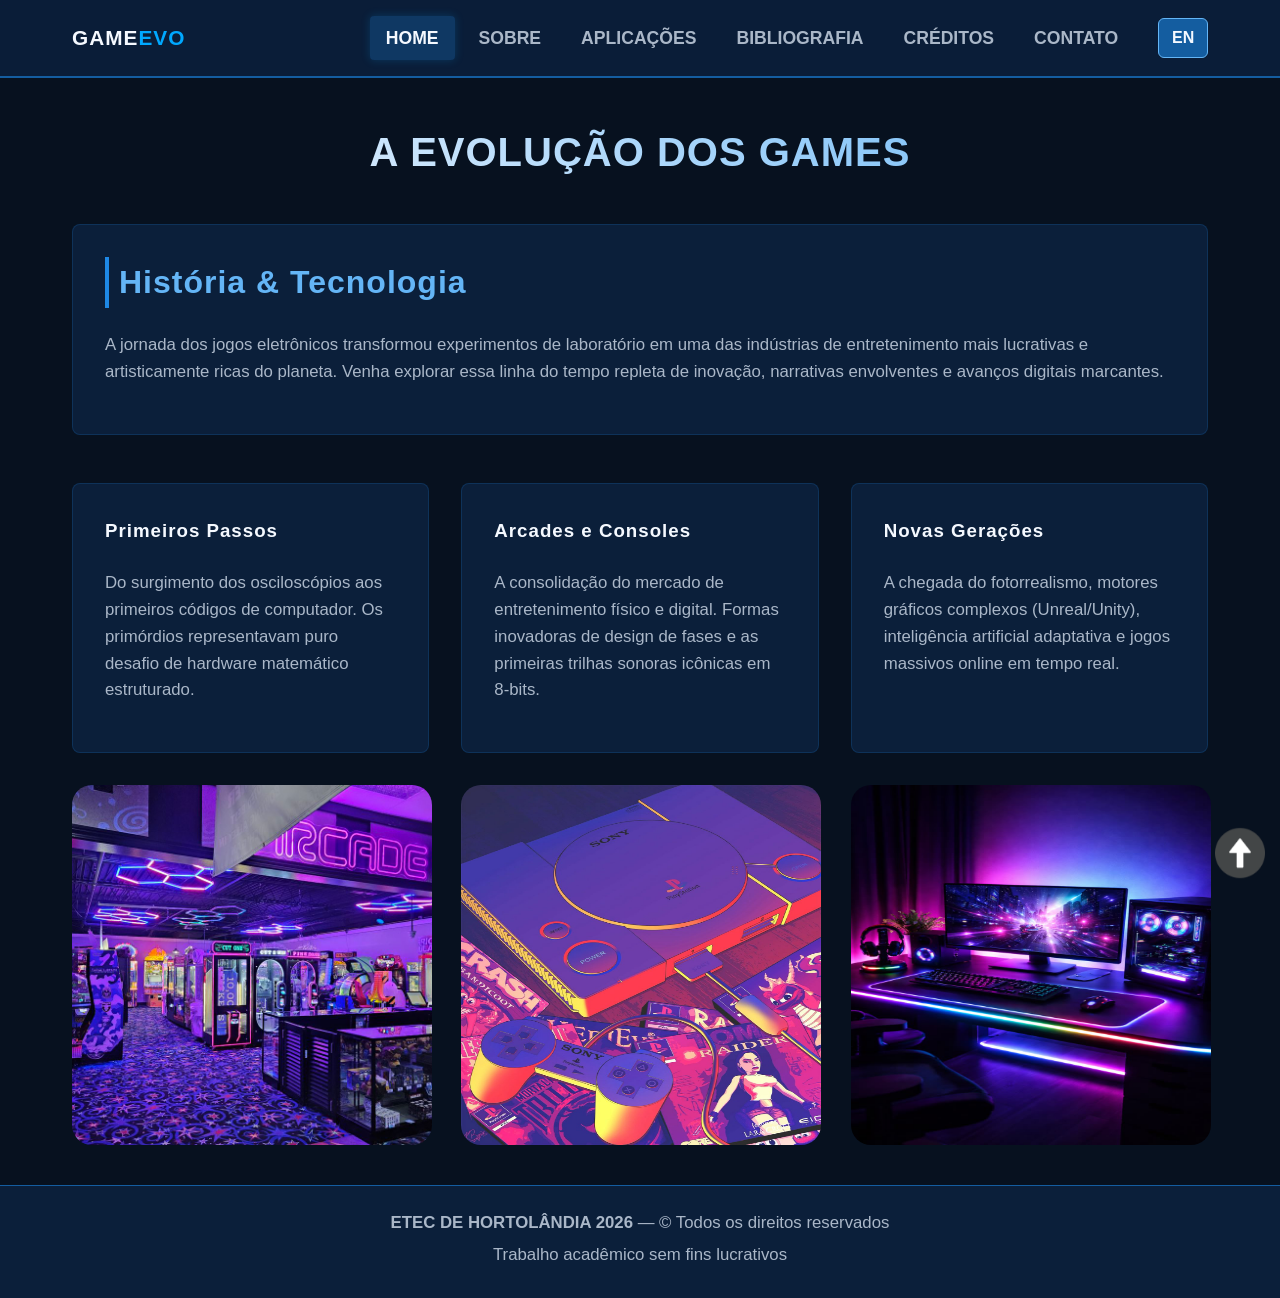
==== index.html @ b484cb91 "Add files via upload" ====
<!DOCTYPE html>
<html lang="pt-BR">
<head>
    <meta charset="UTF-8">
    <meta name="viewport" content="width=device-width, initial-scale=1.0">
    <title>A Evolução dos Games - Home</title>
    <link rel="icon" type="image/jpg" href="portasopen2.0/img/icon.jpg">
    <link rel="stylesheet" href="portasopen2.0/style.css">
</head>
<body>
    <header>
        <div class="nav-container">
            <a href="index.html" class="logo">GAME<span>EVO</span></a>
            <nav>
                <ul class="nav-menu">
                    <li><a href="index.html" class="nav-link active">Home</a></li>
                    <li><a href="portasopen2.0/pt/sobre.html" class="nav-link">Sobre</a></li>
                    <li><a href="portasopen2.0/pt/aplicacoes.html" class="nav-link">Aplicações</a></li>
                    <li><a href="portasopen2.0/pt/bibliografia.html" class="nav-link">Bibliografia</a></li>
                    <li class="dropdown">
                        <a href="#" class="nav-link">Créditos</a>
                        <ul class="dropdown-menu">
                            <li><a href="portasopen2.0/pt/desenvolvedores.html">Desenvolvedores</a></li>
                            <li><a href="portasopen2.0/pt/orientadores.html">Orientadores</a></li>
                        </ul>
                    </li>
                    <li><a href="portasopen2.0/pt/contato.html" class="nav-link">Contato</a></li>
                </ul>
                <a href="portasopen2.0/en/index.html" class="lang-switch">EN</a>
            </nav>
        </div>
    </header>
    <main>
        <h1>A EVOLUÇÃO DOS GAMES</h1>
        <section class="card" style="margin-bottom: 3rem;">
            <h2>História & Tecnologia</h2>
            <p>A jornada dos jogos eletrônicos transformou experimentos de laboratório em uma das indústrias de entretenimento mais lucrativas e artisticamente ricas do planeta. Venha explorar essa linha do tempo repleta de inovação, narrativas envolventes e avanços digitais marcantes.</p>
        </section>
        <div class="grid-container">
            <div class="card">
                <h3>Primeiros Passos</h3>
                <p>Do surgimento dos osciloscópios aos primeiros códigos de computador. Os primórdios representavam puro desafio de hardware matemático estruturado.</p>
            </div>
            <div class="card">
                <h3>Arcades e Consoles</h3>
                <p>A consolidação do mercado de entretenimento físico e digital. Formas inovadoras de design de fases e as primeiras trilhas sonoras icônicas em 8-bits.</p>
            </div>
            <div class="card">
                <h3>Novas Gerações</h3>
                <p>A chegada do fotorrealismo, motores gráficos complexos (Unreal/Unity), inteligência artificial adaptativa e jogos massivos online em tempo real.</p>
            </div>
            <img src="portasopen2.0/img/arcade.jpg" width="360" height="360">
            <img src="portasopen2.0/img/console.jpg" width="360" height="360">
            <img src="portasopen2.0/img/computador.jpg" width="360" height="360">
        </div>
    </main>
    <footer>
        <a class="ancora" href="#"><img src="portasopen2.0/img/seta.png" width="50" height="50"></a>
        <p><strong>ETEC DE HORTOLÂNDIA 2026</strong> — © Todos os direitos reservados</p>
        <p>Trabalho acadêmico sem fins lucrativos</p>
    </footer>
</body>
</html>
---- portasopen2.0/style.css ----
:root {
    --azul-profundo: #07111F;
    --azul-escuro: #0B1F3A;
    --azul-medio: #145DA0;
    --azul-vibrante: #1E88E5;
    --azul-claro: #64B5F6;
    --azul-neon: #00A8FF;
    --branco: #F5F9FF;
    --cinza-azulado: #AAB7C8;
    --font-header: 'Orbitron', sans-serif;
    --font-sub: 'Rajdhani', sans-serif;
    --font-body: 'Roboto', sans-serif;
    --transition: all 0.3s ease;
}

* {
    margin: 0;
    padding: 0;
    box-sizing: border-box;
    scrollbar-width: none;
    -ms-overflow-style: none;
}


*::-webkit-scrollbar {
    display: none;
}
html{
    scroll-behavior: smooth;
}
body {
    background-color: var(--azul-profundo);
    color: var(--branco);
    font-family: var(--font-body);
    line-height: 1.6;
    overflow-x: hidden;
    display: flex;
    flex-direction: column;
    min-height: 100vh;
}

header {
    background: rgba(11, 31, 58, 0.96);
    border-bottom: 2px solid var(--azul-medio);
    position: fixed;
    width: 100%;
    top: 0;
    z-index: 1000;
    backdrop-filter: blur(12px);
    -webkit-backdrop-filter: blur(12px);
}

.nav-container {
    max-width: 1200px;
    margin: 0 auto;
    display: flex;
    justify-content: space-between;
    align-items: center;
    padding: 1rem 2rem;
}

.logo {
    font-family: var(--font-header);
    font-size: 1.3rem;
    font-weight: bold;
    color: var(--branco);
    text-decoration: none;
    letter-spacing: 1px;
}

.logo span {
    color: var(--azul-neon);
}

nav {
    display: flex;
    align-items: center;
    gap: 1.5rem;
}

.nav-menu {
    display: flex;
    list-style: none;
    gap: 0.5rem;
    align-items: center;
}

.nav-menu li {
    position: relative;
}

.nav-link {
    font-family: var(--font-sub);
    color: var(--cinza-azulado);
    text-decoration: none;
    font-size: 1.1rem;
    font-weight: 600;
    text-transform: uppercase;
    padding: 0.5rem 1rem;
    border-radius: 4px;
    transition: var(--transition);
    display: block;
}

.nav-link:hover,
.nav-link.active,
.nav-menu li:hover>.nav-link {
    color: var(--branco) !important;
    background: rgba(30, 136, 229, 0.25) !important;
    box-shadow: 0 0 12px rgba(0, 168, 255, 0.3);
}

.nav-link.active,
.nav-menu li:hover>.nav-link {
    color: var(--branco);
    background: rgba(30, 136, 229, 0.2);
    box-shadow: 0 0 10px rgba(0, 168, 255, 0.2);
}

.dropdown-menu {
    display: none;
    position: absolute;
    top: 100%;
    left: 50%;
    transform: translateX(-50%);
    background: var(--azul-escuro);
    border: 1px solid var(--azul-medio);
    min-width: 200px;
    box-shadow: 0px 8px 24px rgba(7, 17, 31, 0.8);
    border-radius: 8px;
    padding: 0.5rem 0;
    z-index: 1100;
    margin-top: 5px;
}

.dropdown-menu::before {
    content: '';
    position: absolute;
    top: -6px;
    left: 50%;
    transform: translateX(-50%) rotate(45deg);
    width: 10px;
    height: 10px;
    background: var(--azul-escuro);
    border-left: 1px solid var(--azul-medio);
    border-top: 1px solid var(--azul-medio);
}

.dropdown-menu li {
    width: 100%;
}

.dropdown-menu li a {
    color: var(--cinza-azulado);
    padding: 0.7rem 1.2rem;
    text-decoration: none;
    display: block;
    font-family: var(--font-sub);
    font-size: 1rem;
    text-transform: uppercase;
    transition: var(--transition);
    text-align: center;
}

.dropdown-menu li a:hover {
    background: rgba(0, 168, 255, 0.15);
    color: var(--branco);
}

.nav-menu li:hover .dropdown-menu {
    display: block;
    animation: menuFade 0.2s ease-in-out;
}

@keyframes menuFade {
    from {
        opacity: 0;
        transform: translateX(-50%) translateY(5px);
    }

    to {
        opacity: 1;
        transform: translateX(-50%) translateY(0);
    }
}

.lang-switch {
    background: var(--azul-medio);
    color: var(--branco);
    border: 1px solid var(--azul-claro);
    text-decoration: none;
    padding: 0.4rem 0.8rem;
    border-radius: 6px;
    font-family: var(--font-sub);
    font-weight: bold;
    font-size: 1rem;
    transition: var(--transition);
}

.lang-switch:hover {
    background: var(--azul-vibrante);
    box-shadow: 0 0 10px rgba(0, 168, 255, 0.4);
}


main {
    max-width: 1200px;
    margin: 120px auto 40px auto;
    padding: 0 2rem;
    flex: 1;
    width: 100%;
}

h1,
h2,
h3 {
    font-family: var(--font-header);
    letter-spacing: 1px;
    margin-bottom: 1.5rem;
}

h1 {
    font-size: 2.5rem;
    text-align: center;
    background: linear-gradient(45deg, var(--branco), var(--azul-claro));
    -webkit-background-clip: text;
    -webkit-text-fill-color: transparent;
    margin-bottom: 2.5rem;
}

h2 {
    font-size: 2rem;
    color: var(--azul-claro);
    border-left: 4px solid var(--azul-vibrante);
    padding-left: 10px;
}

p {
    color: var(--cinza-azulado);
    margin-bottom: 1rem;
    font-size: 1.05rem;
}

.grid-container {
    display: grid;
    grid-template-columns: repeat(auto-fit, minmax(280px, 1fr));
    gap: 2rem;
    margin-top: 2rem;
}

.grid-container img:hover {
    transform: scale(115%);
    border-radius: 20px;
    transition-duration: 500ms;

}

.grid-container img {
    transition: transform 0.3s ease-in-out;
    border-radius: 20px;
}

.card {
    background: var(--azul-escuro);
    border: 1px solid rgba(20, 93, 160, 0.3);
    border-radius: 8px;
    padding: 2rem;
    transition: var(--transition);
    position: relative;
    overflow: hidden;
}

.card::before {
    content: '';
    position: absolute;
    top: 0;
    left: 0;
    width: 100%;
    height: 3px;
    background: linear-gradient(90deg, transparent, var(--azul-neon), transparent);
    transform: translateX(-100%);
    transition: var(--transition);
}

.card:hover {
    transform: translateY(-5px);
    border-color: var(--azul-vibrante);
    box-shadow: 0 10px 20px rgba(7, 17, 31, 0.5), 0 0 15px rgba(0, 168, 255, 0.1);
}

.card:hover::before {
    transform: translateX(100%);
    transition: all 0.8s ease;
}

.timeline {
    position: relative;
    max-width: 800px;
    margin: 3rem auto;
    padding: 1rem;
}

.timeline::after {
    content: '';
    position: absolute;
    width: 4px;
    background-color: var(--azul-medio);
    top: 0;
    bottom: 0;
    left: 50%;
    margin-left: -2px;
}

.timeline-item {
    padding: 10px 40px;
    position: relative;
    background-color: inherit;
    width: 50%;
}

.timeline-item::after {
    content: '';
    position: absolute;
    width: 16px;
    height: 16px;
    right: -8px;
    background-color: var(--azul-profundo);
    border: 4px solid var(--azul-neon);
    top: 15px;
    border-radius: 50%;
    z-index: 1;
}


.left {
    left: 0;
}

.right {
    left: 50%;
}

.right::after {
    left: -8px;
}

.timeline-content {
    padding: 1.5rem;
    background: var(--azul-escuro);
    position: relative;
    border-radius: 6px;
    border: 1px solid rgba(30, 136, 229, 0.2);
}

.game-timeline {
    position: relative;
    max-width: 1000px;
    margin: 4rem auto;
    padding: 2rem 0;
}

.game-timeline::after {
    content: '';
    position: absolute;
    width: 4px;
    background-color: var(--azul-medio);
    top: 0;
    bottom: 0;
    left: 50%;
    transform: translateX(-50%);
    z-index: 1;
}

.game-timeline-item {
    position: relative;
    width: 100%;
    display: flex;
    align-items: stretch;
    gap: 3rem;
    margin-bottom: 4rem;
    z-index: 2;
}

.game-timeline-item::after {
    content: '';
    position: absolute;
    width: 16px;
    height: 16px;
    background-color: var(--azul-profundo);
    border: 4px solid var(--azul-neon);
    left: 50%;
    top: 50%;
    transform: translate(-50%, -50%);
    border-radius: 50%;
    z-index: 3;
}

.game-left {
    flex-direction: row;
}

.game-left .timeline-content {
    flex: 1;
    text-align: right;
}

.game-left .timeline-external-img {
    flex: 1;
    max-width: calc(50% - 1.5rem);
}

.game-right {
    flex-direction: row-reverse;
}

.game-right .timeline-content {
    flex: 1;
    text-align: left;
}

.game-right .timeline-external-img {
    flex: 1;
    max-width: calc(50% - 1.5rem);
}

.timeline-content {
    padding: 1.8rem;
    background: var(--azul-escuro);
    border-radius: 16px;
    border: 1px solid rgba(30, 136, 229, 0.2);
    box-shadow: inset 0 0 20px rgba(30, 136, 229, 0.05);
}

.timeline-external-img {
    background: var(--azul-escuro);
    border: 1px dashed var(--azul-medio);
    border-radius: 16px;
    display: flex;
    justify-content: center;
    align-items: center;
    font-size: 3.5rem;
    color: rgba(255, 255, 255, 0.2);
    width: 100%;
}

@media (max-width: 768px) {
    .game-timeline::after {
        left: 20px;
        transform: none;
    }

    .game-timeline-item {
        flex-direction: column !important;
        align-items: center !important;
        gap: 1rem;
        padding-left: 50px;
        padding-right: 15px;
    }

    .game-timeline-item::after {
        left: 20px !important;
        top: 35px;
        transform: translateX(-50%);
    }

    .game-left .timeline-content,
    .game-right .timeline-content {
        text-align: left !important;
        width: 100%;
    }

    .game-left .timeline-external-img,
    .game-right .timeline-external-img {
        max-width: 100% !important;
        height: 180px;
    }
}

.form-group {
    margin-bottom: 1.5rem;
}

.form-group label {
    display: block;
    margin-bottom: 0.5rem;
    font-family: var(--font-sub);
    color: var(--azul-claro);
    font-size: 1.1rem;
}

.form-control {
    width: 100%;
    padding: 0.8rem;
    background: var(--azul-profundo);
    border: 1px solid var(--azul-medio);
    border-radius: 4px;
    color: var(--branco);
    font-family: var(--font-body);
    transition: var(--transition);
}

.form-control:focus {
    outline: none;
    border-color: var(--azul-neon);
    box-shadow: 0 0 8px rgba(0, 168, 255, 0.3);
}

textarea.form-control {
    resize: none;
    background: rgba(11, 31, 58, 0.6);
}

.btn-submit {
    background: linear-gradient(135deg, var(--azul-medio), var(--azul-vibrante));
    color: var(--branco);
    border: none;
    padding: 1rem 2rem;
    font-family: var(--font-sub);
    font-size: 1.2rem;
    font-weight: bold;
    text-transform: uppercase;
    border-radius: 4px;
    cursor: pointer;
    width: 100%;
    transition: var(--transition);
}

.btn-submit:hover {
    box-shadow: 0 0 15px var(--azul-neon);
}

.biblio-block {
    background: var(--azul-escuro);
    border-left: 4px solid var(--azul-medio);
    padding: 1.5rem;
    margin-bottom: 1.5rem;
    border-radius: 0 8px 8px 0;
}

.biblio-link {
    color: var(--azul-neon);
    text-decoration: none;
}

.biblio-link:hover {
    text-decoration: underline;
}

footer {
    background: var(--azul-escuro);
    border-top: 1px solid var(--azul-medio);
    padding: 1.5rem;
    text-align: center;
    font-size: 0.9rem;
    color: var(--cinza-azulado);
    width: 100%;
}

footer p {
    margin-bottom: 0.3rem;
}

@media (max-width: 768px) {
    .nav-menu {
        display: none;
    }

    .timeline::after {
        left: 31px;
    }

    .timeline-item {
        width: 100%;
        padding-left: 70px;
        padding-right: 25px;
    }

    .timeline-item::after {
        left: 23px;
    }

    .left,
    .right {
        left: 0;
    }
}

.timeline-content {
    padding: 1.8rem;
    background: var(--azul-escuro);
    position: relative;
    border-radius: 16px;
    border: 1px solid rgba(30, 136, 229, 0.2);
    box-shadow: inset 0 0 20px rgba(30, 136, 229, 0.05);
}

.timeline-badge {
    display: inline-block;
    background: rgba(0, 168, 255, 0.15);
    color: var(--azul-neon);
    padding: 0.3rem 0.8rem;
    border-radius: 20px;
    font-family: var(--font-header);
    font-size: 0.85rem;
    font-weight: bold;
    margin-bottom: 0.8rem;
    border: 1px solid rgba(0, 168, 255, 0.3);
}

.sub-box-container {
    display: flex;
    gap: 0.8rem;
    margin-top: 1rem;
}

.sub-box {
    flex: 1;
    background: rgba(7, 17, 31, 0.6);
    border: 1px solid rgba(170, 183, 200, 0.1);
    border-radius: 8px;
    padding: 0.6rem;
    text-align: center;
    font-size: 0.8rem;
    font-family: var(--font-sub);
    color: var(--azul-claro);
    text-transform: uppercase;
    letter-spacing: 0.5px;
}

.p-box {
    border: 1px solid rgba(30, 136, 229, 0.2);
    background-color: #1f2f42;
    border-radius: 16px;
    margin-bottom: 10%;
}

.ancora {
    position: fixed;
    bottom: 15px;
    right: 15px;
}

.ancora img:hover {
    transform: scale(120%);
    transition-duration: 500ms
}

.ancora img {
    transition: transform 0.3s ease-in-out;
}
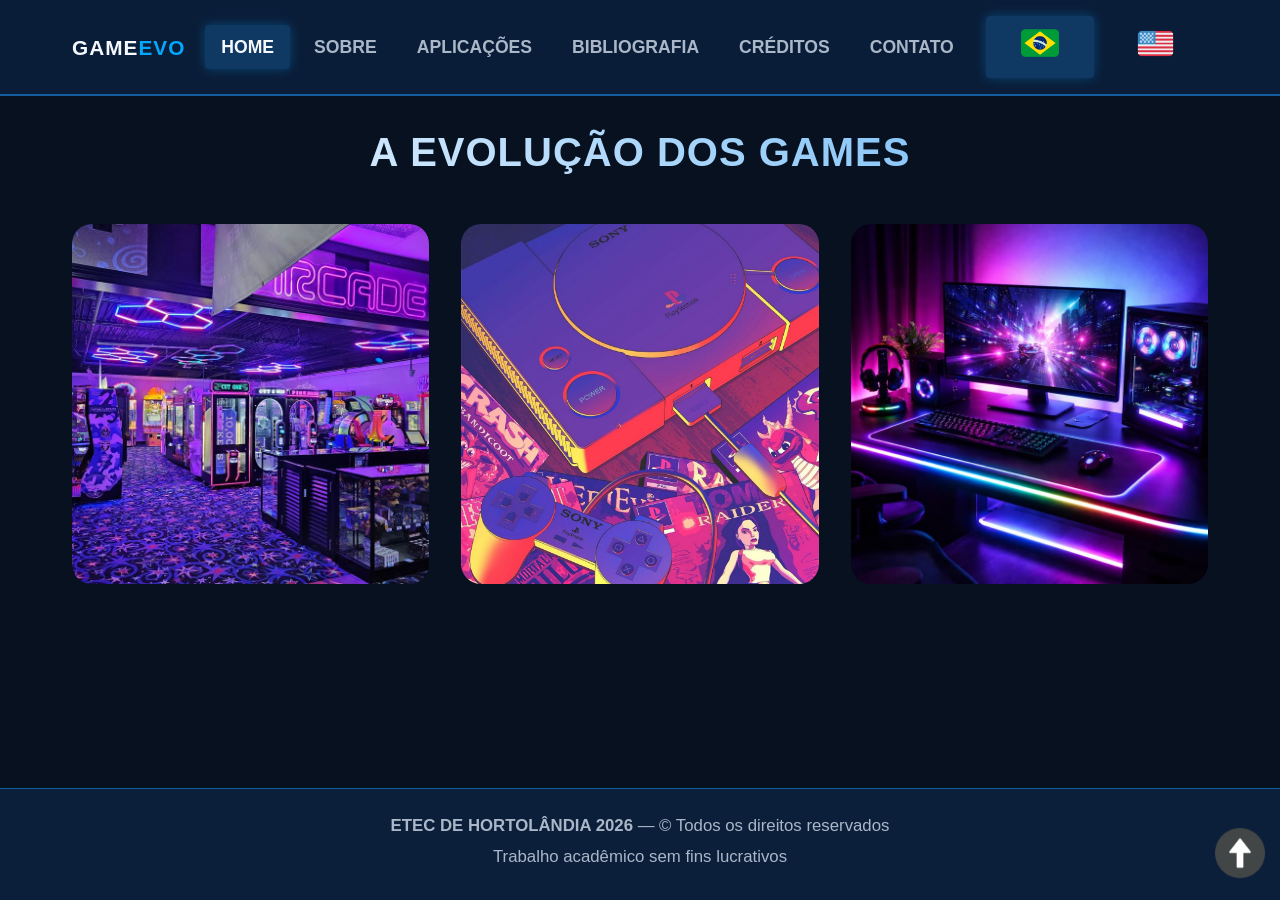
==== commit ae9ade85: "Add files via upload" ====
--- a/index.html
+++ b/index.html
@@ -1,5 +1,6 @@
 <!DOCTYPE html>
 <html lang="pt-BR">
+
 <head>
     <meta charset="UTF-8">
     <meta name="viewport" content="width=device-width, initial-scale=1.0">
@@ -7,10 +8,11 @@
     <link rel="icon" type="image/jpg" href="portasopen2.0/img/icon.jpg">
     <link rel="stylesheet" href="portasopen2.0/style.css">
 </head>
+
 <body>
     <header>
         <div class="nav-container">
-            <a href="index.html" class="logo">GAME<span>EVO</span></a>
+            <a style="margin-right: 20px;" href="index.html" class="logo">GAME<span>EVO</span></a>
             <nav>
                 <ul class="nav-menu">
                     <li><a href="index.html" class="nav-link active">Home</a></li>
@@ -20,35 +22,32 @@
                     <li class="dropdown">
                         <a href="#" class="nav-link">Créditos</a>
                         <ul class="dropdown-menu">
+
+                            <li><a href="portasopen2.0/pt/orientadores.html">Orientadores</a></li>
                             <li><a href="portasopen2.0/pt/desenvolvedores.html">Desenvolvedores</a></li>
-                            <li><a href="portasopen2.0/pt/orientadores.html">Orientadores</a></li>
                         </ul>
                     </li>
                     <li><a href="portasopen2.0/pt/contato.html" class="nav-link">Contato</a></li>
+                    <li></li>
+                    <li class="lang"><a href="#" class="nav-link active"><img src="portasopen2.0/img/pt.webp"
+                                width="50%"></a></li>
+                    <li class="lang"><a href="portasopen2.0/en/index.html" class="nav-link"><img
+                                src="portasopen2.0/img/en.png" width="50%"></a></li>
                 </ul>
-                <a href="portasopen2.0/en/index.html" class="lang-switch">EN</a>
+
             </nav>
+            <button class="menu-toggle" aria-label="Abrir menu">
+                <span></span>
+                <span></span>
+                <span></span>
+            </button>
         </div>
     </header>
     <main>
         <h1>A EVOLUÇÃO DOS GAMES</h1>
-        <section class="card" style="margin-bottom: 3rem;">
-            <h2>História & Tecnologia</h2>
-            <p>A jornada dos jogos eletrônicos transformou experimentos de laboratório em uma das indústrias de entretenimento mais lucrativas e artisticamente ricas do planeta. Venha explorar essa linha do tempo repleta de inovação, narrativas envolventes e avanços digitais marcantes.</p>
-        </section>
+
         <div class="grid-container">
-            <div class="card">
-                <h3>Primeiros Passos</h3>
-                <p>Do surgimento dos osciloscópios aos primeiros códigos de computador. Os primórdios representavam puro desafio de hardware matemático estruturado.</p>
-            </div>
-            <div class="card">
-                <h3>Arcades e Consoles</h3>
-                <p>A consolidação do mercado de entretenimento físico e digital. Formas inovadoras de design de fases e as primeiras trilhas sonoras icônicas em 8-bits.</p>
-            </div>
-            <div class="card">
-                <h3>Novas Gerações</h3>
-                <p>A chegada do fotorrealismo, motores gráficos complexos (Unreal/Unity), inteligência artificial adaptativa e jogos massivos online em tempo real.</p>
-            </div>
+
             <img src="portasopen2.0/img/arcade.jpg" width="360" height="360">
             <img src="portasopen2.0/img/console.jpg" width="360" height="360">
             <img src="portasopen2.0/img/computador.jpg" width="360" height="360">
@@ -59,5 +58,13 @@
         <p><strong>ETEC DE HORTOLÂNDIA 2026</strong> — © Todos os direitos reservados</p>
         <p>Trabalho acadêmico sem fins lucrativos</p>
     </footer>
+
+    <script>
+        document.querySelector('.menu-toggle').addEventListener('click', () => {
+            document.querySelector('.menu-toggle').classList.toggle('active');
+            document.querySelector('.nav-menu').classList.toggle('active');
+        });
+    </script>
 </body>
-</html>
+
+</html>
--- a/portasopen2.0/style.css
+++ b/portasopen2.0/style.css
@@ -21,13 +21,14 @@
     -ms-overflow-style: none;
 }
 
-
 *::-webkit-scrollbar {
     display: none;
 }
-html{
+
+html {
     scroll-behavior: smooth;
 }
+
 body {
     background-color: var(--azul-profundo);
     color: var(--branco);
@@ -96,6 +97,7 @@
     font-size: 1.1rem;
     font-weight: 600;
     text-transform: uppercase;
+    text-align: center;
     padding: 0.5rem 1rem;
     border-radius: 4px;
     transition: var(--transition);
@@ -108,13 +110,6 @@
     color: var(--branco) !important;
     background: rgba(30, 136, 229, 0.25) !important;
     box-shadow: 0 0 12px rgba(0, 168, 255, 0.3);
-}
-
-.nav-link.active,
-.nav-menu li:hover>.nav-link {
-    color: var(--branco);
-    background: rgba(30, 136, 229, 0.2);
-    box-shadow: 0 0 10px rgba(0, 168, 255, 0.2);
 }
 
 .dropdown-menu {
@@ -177,31 +172,11 @@
         opacity: 0;
         transform: translateX(-50%) translateY(5px);
     }
-
     to {
         opacity: 1;
         transform: translateX(-50%) translateY(0);
     }
 }
-
-.lang-switch {
-    background: var(--azul-medio);
-    color: var(--branco);
-    border: 1px solid var(--azul-claro);
-    text-decoration: none;
-    padding: 0.4rem 0.8rem;
-    border-radius: 6px;
-    font-family: var(--font-sub);
-    font-weight: bold;
-    font-size: 1rem;
-    transition: var(--transition);
-}
-
-.lang-switch:hover {
-    background: var(--azul-vibrante);
-    box-shadow: 0 0 10px rgba(0, 168, 255, 0.4);
-}
-
 
 main {
     max-width: 1200px;
@@ -211,9 +186,7 @@
     width: 100%;
 }
 
-h1,
-h2,
-h3 {
+h1, h2, h3 {
     font-family: var(--font-header);
     letter-spacing: 1px;
     margin-bottom: 1.5rem;
@@ -246,18 +219,25 @@
     grid-template-columns: repeat(auto-fit, minmax(280px, 1fr));
     gap: 2rem;
     margin-top: 2rem;
-}
-
-.grid-container img:hover {
-    transform: scale(115%);
-    border-radius: 20px;
-    transition-duration: 500ms;
-
+    justify-items: center;
+    align-items: center;
 }
 
 .grid-container img {
     transition: transform 0.3s ease-in-out;
     border-radius: 20px;
+    width: 100%;
+    max-width: 360px;
+    aspect-ratio: 1 / 1;
+    object-fit: cover;
+    display: block;
+    margin: 0 auto;
+}
+
+.grid-container img:hover {
+    transform: scale(1.05);
+    border-radius: 20px;
+    transition-duration: 500ms;
 }
 
 .card {
@@ -291,6 +271,45 @@
 .card:hover::before {
     transform: translateX(100%);
     transition: all 0.8s ease;
+}
+
+.card-des {
+    background: var(--azul-escuro);
+    border: 1px solid rgba(20, 93, 160, 0.3);
+    border-radius: 8px;
+    padding: 2rem;
+    transition: var(--transition);
+    margin-bottom: 20px;
+    overflow: hidden;
+    position: relative;
+}
+
+.card-des::before {
+    content: '';
+    position: absolute;
+    top: 0;
+    left: 0;
+    width: 100%;
+    height: 3px;
+    background: linear-gradient(90deg, transparent, var(--azul-neon), transparent);
+    transform: translateX(-100%);
+    transition: var(--transition);
+}
+
+.card-des:hover {
+    transform: translateY(-5px);
+    border-color: var(--azul-vibrante);
+    box-shadow: 0 10px 20px rgba(7, 17, 31, 0.5), 0 0 15px rgba(0, 168, 255, 0.1);
+}
+
+.card-des:hover::before {
+    transform: translateX(100%);
+    transition: all 0.8s ease;
+}
+
+.des {
+    float: left;
+    margin-right: 20px;
 }
 
 .timeline {
@@ -331,7 +350,6 @@
     z-index: 1;
 }
 
-
 .left {
     left: 0;
 }
@@ -342,14 +360,6 @@
 
 .right::after {
     left: -8px;
-}
-
-.timeline-content {
-    padding: 1.5rem;
-    background: var(--azul-escuro);
-    position: relative;
-    border-radius: 6px;
-    border: 1px solid rgba(30, 136, 229, 0.2);
 }
 
 .game-timeline {
@@ -426,6 +436,7 @@
 .timeline-content {
     padding: 1.8rem;
     background: var(--azul-escuro);
+    position: relative;
     border-radius: 16px;
     border: 1px solid rgba(30, 136, 229, 0.2);
     box-shadow: inset 0 0 20px rgba(30, 136, 229, 0.05);
@@ -443,37 +454,59 @@
     width: 100%;
 }
 
-@media (max-width: 768px) {
-    .game-timeline::after {
-        left: 20px;
-        transform: none;
-    }
-
-    .game-timeline-item {
-        flex-direction: column !important;
-        align-items: center !important;
-        gap: 1rem;
-        padding-left: 50px;
-        padding-right: 15px;
-    }
-
-    .game-timeline-item::after {
-        left: 20px !important;
-        top: 35px;
-        transform: translateX(-50%);
-    }
-
-    .game-left .timeline-content,
-    .game-right .timeline-content {
-        text-align: left !important;
-        width: 100%;
-    }
-
-    .game-left .timeline-external-img,
-    .game-right .timeline-external-img {
-        max-width: 100% !important;
-        height: 180px;
-    }
+.carousel {
+    max-height: 1000px;
+    position: relative;
+    max-width: 1300px;
+    margin: auto;
+    overflow: hidden;
+}
+
+.carousel-inner {
+    display: flex;
+    transition: transform 0.5s ease-in-out;
+}
+
+.carousel-item {
+    min-width: 100%;
+    box-sizing: border-box;
+    position: relative;
+}
+
+.carousel-item img {
+    height: 100%;
+    width: 100%;
+    display: block;
+}
+
+.carousel-caption {
+    position: absolute;
+    bottom: 20px;
+    left: 20px;
+    right: 20px;
+    background: rgba(0, 0, 0, 0.5);
+    color: white;
+    padding: 10px;
+    text-align: center;
+}
+
+.carousel-control {
+    position: absolute;
+    top: 50%;
+    transform: translateY(-50%);
+    background-color: rgba(0, 0, 0, 0.5);
+    color: white;
+    border: none;
+    padding: 10px;
+    cursor: pointer;
+}
+
+.carousel-control.prev {
+    left: 10px;
+}
+
+.carousel-control.next {
+    right: 10px;
 }
 
 .form-group {
@@ -558,40 +591,6 @@
 
 footer p {
     margin-bottom: 0.3rem;
-}
-
-@media (max-width: 768px) {
-    .nav-menu {
-        display: none;
-    }
-
-    .timeline::after {
-        left: 31px;
-    }
-
-    .timeline-item {
-        width: 100%;
-        padding-left: 70px;
-        padding-right: 25px;
-    }
-
-    .timeline-item::after {
-        left: 23px;
-    }
-
-    .left,
-    .right {
-        left: 0;
-    }
-}
-
-.timeline-content {
-    padding: 1.8rem;
-    background: var(--azul-escuro);
-    position: relative;
-    border-radius: 16px;
-    border: 1px solid rgba(30, 136, 229, 0.2);
-    box-shadow: inset 0 0 20px rgba(30, 136, 229, 0.05);
 }
 
 .timeline-badge {
@@ -640,11 +639,179 @@
     right: 15px;
 }
 
-.ancora img:hover {
-    transform: scale(120%);
-    transition-duration: 500ms
-}
-
 .ancora img {
     transition: transform 0.3s ease-in-out;
+}
+
+.ancora img:hover {
+    transform: scale(1.2);
+    transition-duration: 500ms;
+}
+
+.menu-toggle {
+    display: none;
+    flex-direction: column;
+    justify-content: space-between;
+    width: 30px;
+    height: 21px;
+    background: transparent;
+    border: none;
+    cursor: pointer;
+    z-index: 1100;
+}
+
+.menu-toggle span {
+    width: 100%;
+    height: 3px;
+    background-color: var(--branco);
+    border-radius: 2px;
+    transition: var(--transition);
+}
+
+@media (max-width: 768px) {
+    .menu-toggle {
+        display: flex;
+    }
+
+    .menu-toggle.active span:nth-child(1) {
+        transform: translateY(9px) rotate(45deg);
+    }
+
+    .menu-toggle.active span:nth-child(2) {
+        opacity: 0;
+    }
+
+    .menu-toggle.active span:nth-child(3) {
+        transform: translateY(-9px) rotate(-45deg);
+    }
+
+    .nav-menu {
+        position: fixed;
+        top: 0;
+        right: -100%;
+        width: 250px;
+        height: 100vh;
+        background: var(--azul-escuro);
+        border-left: 2px solid var(--azul-medio);
+        flex-direction: column;
+        align-items: stretch;
+        padding: 80px 1.5rem 2rem 1.5rem;
+        transition: var(--transition);
+        box-shadow: -5px 0 15px rgba(7, 17, 31, 0.5);
+        display: flex;
+    }
+
+    .nav-menu.active {
+        right: 0;
+    }
+
+    .nav-menu li {
+        width: 100%;
+    }
+
+    .dropdown-menu {
+        position: static;
+        transform: none;
+        width: 100%;
+        background: rgba(7, 17, 31, 0.5);
+        box-shadow: none;
+        border: none;
+        border-radius: 4px;
+        margin-top: 5px;
+    }
+
+    .dropdown-menu::before {
+        display: none;
+    }
+
+    .nav-menu li:hover .dropdown-menu {
+        display: block;
+        animation: none;
+    }
+
+    main {
+        margin-top: 100px;
+        padding: 0 1rem;
+    }
+
+    h1 {
+        font-size: 1.8rem;
+    }
+
+    h2 {
+        font-size: 1.5rem;
+    }
+
+    .grid-container {
+        grid-template-columns: 1fr;
+    }
+
+    .grid-container img {
+        width: 80vw;
+        max-width: 300px;
+    }
+
+    .des {
+        float: none;
+        display: block;
+        margin: 0 auto 15px auto;
+        max-width: 150px;
+    }
+
+    .card-des {
+        text-align: center;
+    }
+
+    .timeline::after {
+        left: 31px;
+    }
+
+    .timeline-item {
+        width: 100%;
+        padding-left: 70px;
+        padding-right: 25px;
+    }
+
+    .timeline-item::after {
+        left: 23px;
+    }
+
+    .left, .right {
+        left: 0;
+    }
+
+    .game-timeline::after {
+        left: 20px;
+        transform: none;
+    }
+
+    .game-timeline-item {
+        flex-direction: column !important;
+        align-items: center !important;
+        gap: 1rem;
+        padding-left: 50px;
+        padding-right: 15px;
+    }
+
+    .game-timeline-item::after {
+        left: 20px !important;
+        top: 35px;
+        transform: translateX(-50%);
+    }
+
+    .game-left .timeline-content,
+    .game-right .timeline-content {
+        text-align: left !important;
+        width: 100%;
+    }
+
+    .game-left .timeline-external-img,
+    .game-right .timeline-external-img {
+        max-width: 100% !important;
+        height: 180px;
+    }
+
+    .sub-box-container {
+        flex-direction: column;
+    }
 }
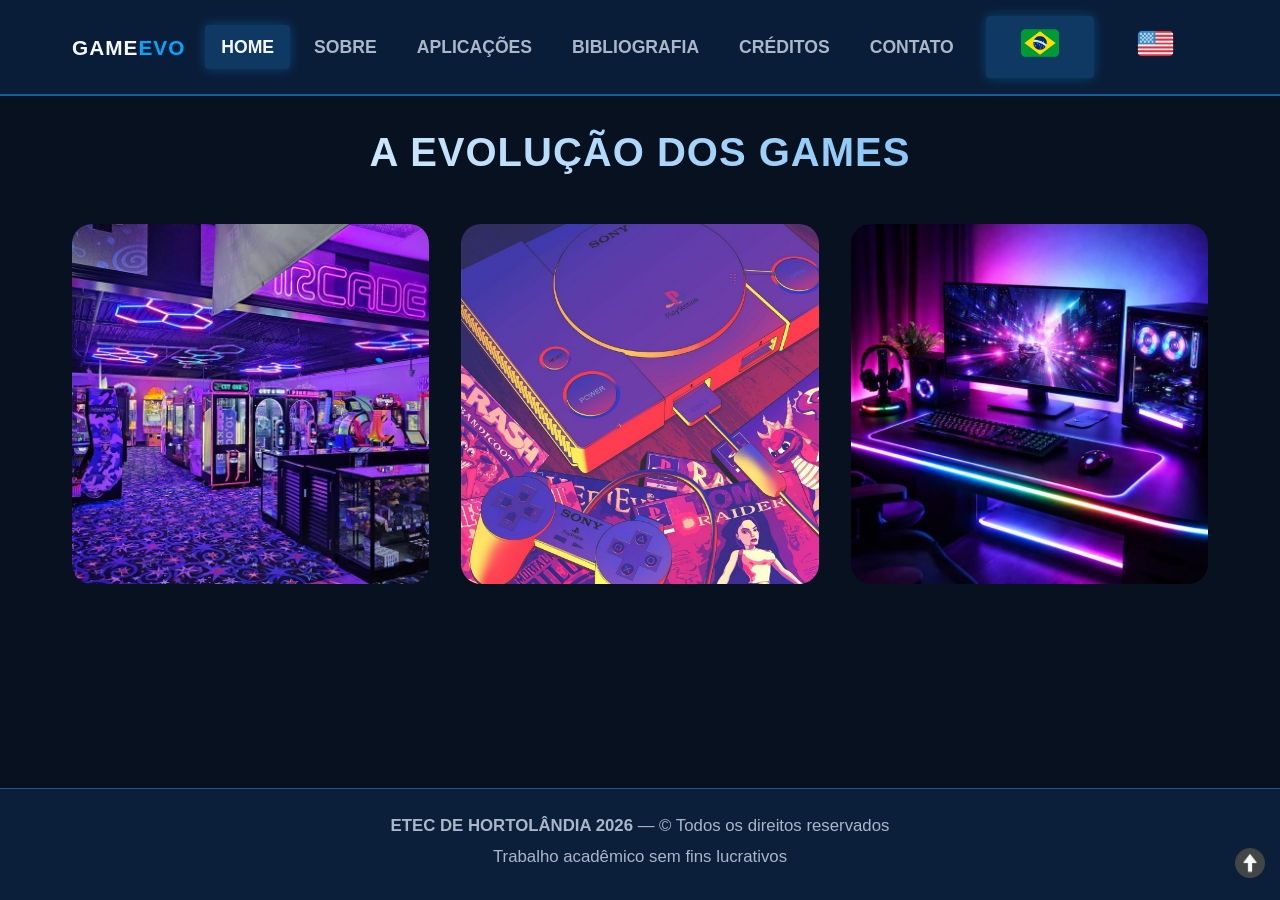
==== commit 2c163e80: "Change footer arrow image size" ====
--- a/index.html
+++ b/index.html
@@ -54,7 +54,7 @@
         </div>
     </main>
     <footer>
-        <a class="ancora" href="#"><img src="portasopen2.0/img/seta.png" width="50" height="50"></a>
+        <a class="ancora" href="#"><img src="portasopen2.0/img/seta.png" width="30" height="30"></a>
         <p><strong>ETEC DE HORTOLÂNDIA 2026</strong> — © Todos os direitos reservados</p>
         <p>Trabalho acadêmico sem fins lucrativos</p>
     </footer>
@@ -67,4 +67,4 @@
     </script>
 </body>
 
-</html>+</html>
--- a/portasopen2.0/style.css
+++ b/portasopen2.0/style.css
@@ -249,6 +249,14 @@
     position: relative;
     overflow: hidden;
 }
+.grid-container-c {
+    display: grid;
+    grid-template-columns: repeat(auto-fit, minmax(280px, 1fr));
+    gap: 2rem;
+    margin-top: 2rem;
+    justify-items: center;
+    align-items: center;
+}
 
 .card::before {
     content: '';
@@ -486,9 +494,14 @@
     right: 20px;
     background: rgba(0, 0, 0, 0.5);
     color: white;
-    padding: 10px;
     text-align: center;
-}
+    max-height: 40%;
+    overflow-y: auto;
+    padding: 15px;
+    border-radius: 8px;
+   
+}
+
 
 .carousel-control {
     position: absolute;
@@ -644,7 +657,7 @@
 }
 
 .ancora img:hover {
-    transform: scale(1.2);
+    transform: scale(1.1);
     transition-duration: 500ms;
 }
 
@@ -741,6 +754,9 @@
     h2 {
         font-size: 1.5rem;
     }
+    h3 {
+        font-size: 1.5rem;
+    }
 
     .grid-container {
         grid-template-columns: 1fr;
@@ -750,6 +766,15 @@
         width: 80vw;
         max-width: 300px;
     }
+    .grid-container-c {
+        grid-template-columns: 1fr !important;
+    }
+
+    .grid-container-c {
+        grid-template-columns: 1fr;
+    }
+
+   
 
     .des {
         float: none;
@@ -814,4 +839,4 @@
     .sub-box-container {
         flex-direction: column;
     }
-}+}
